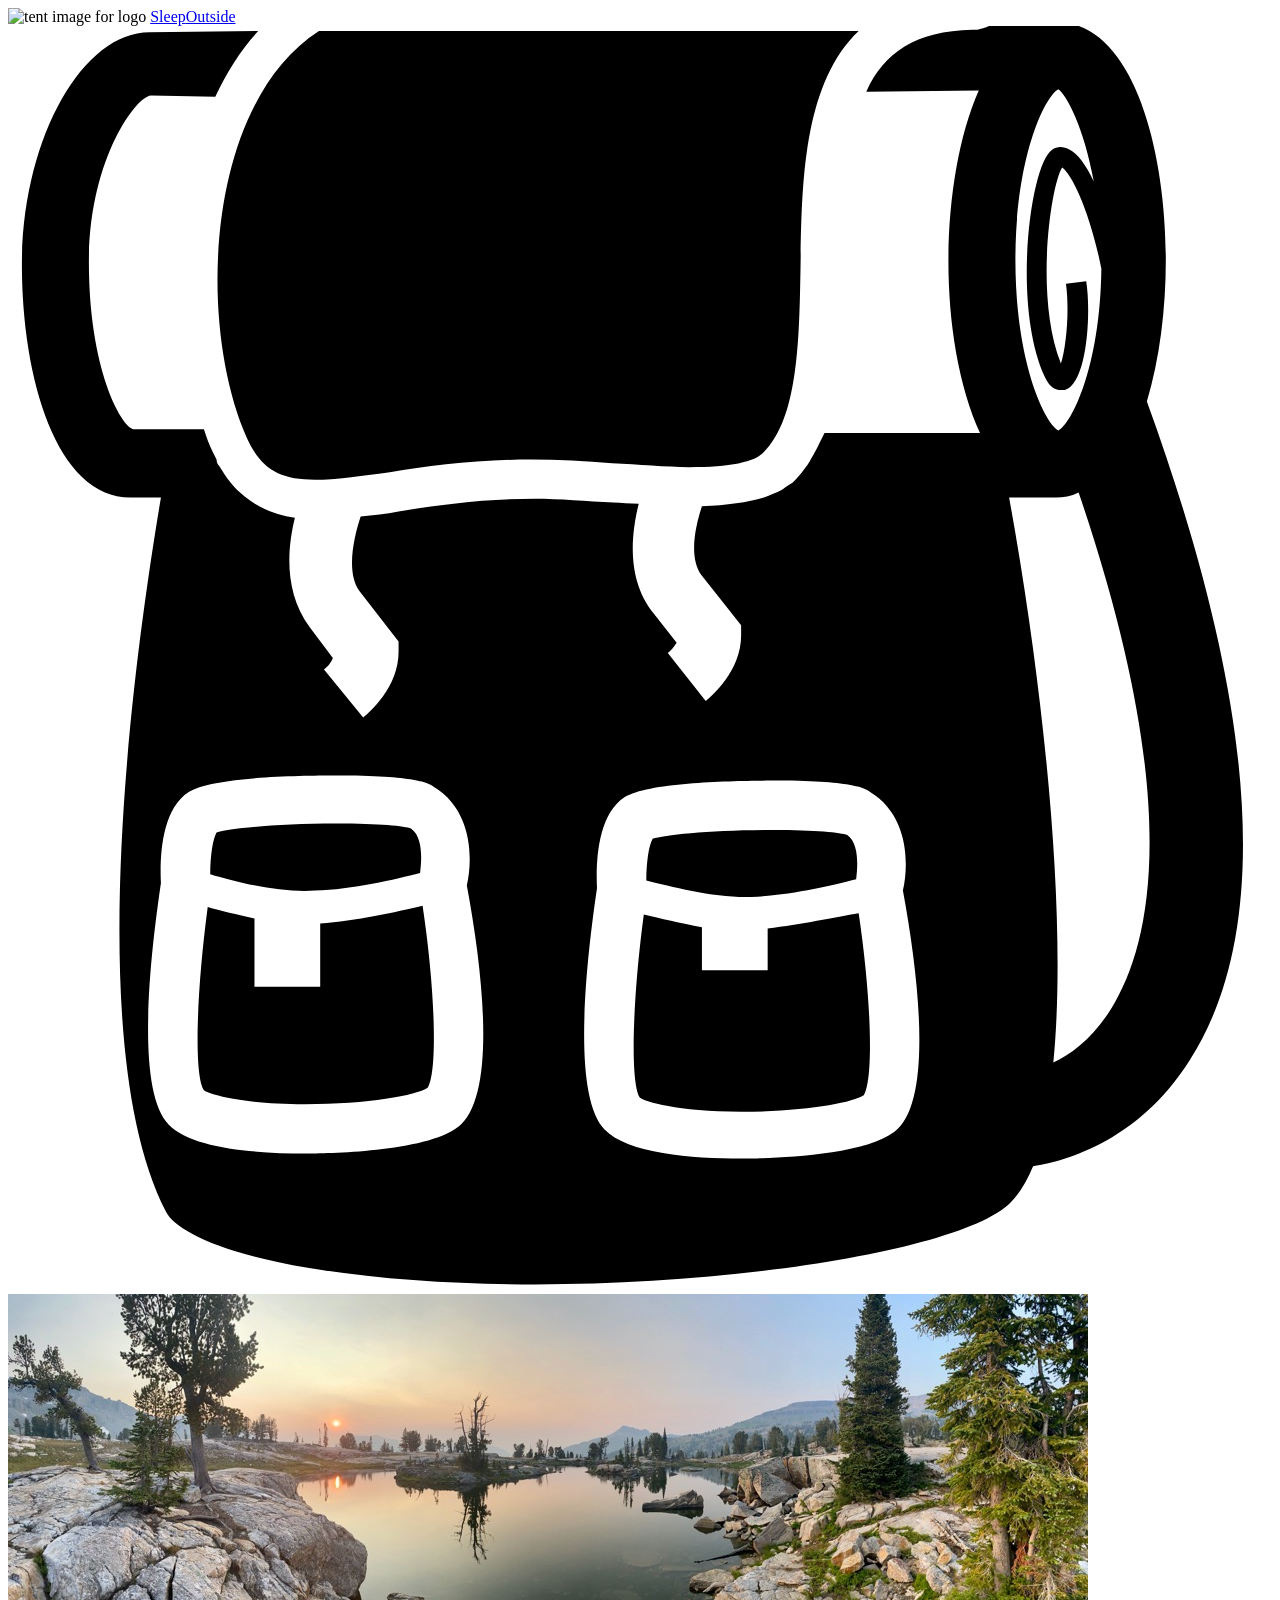
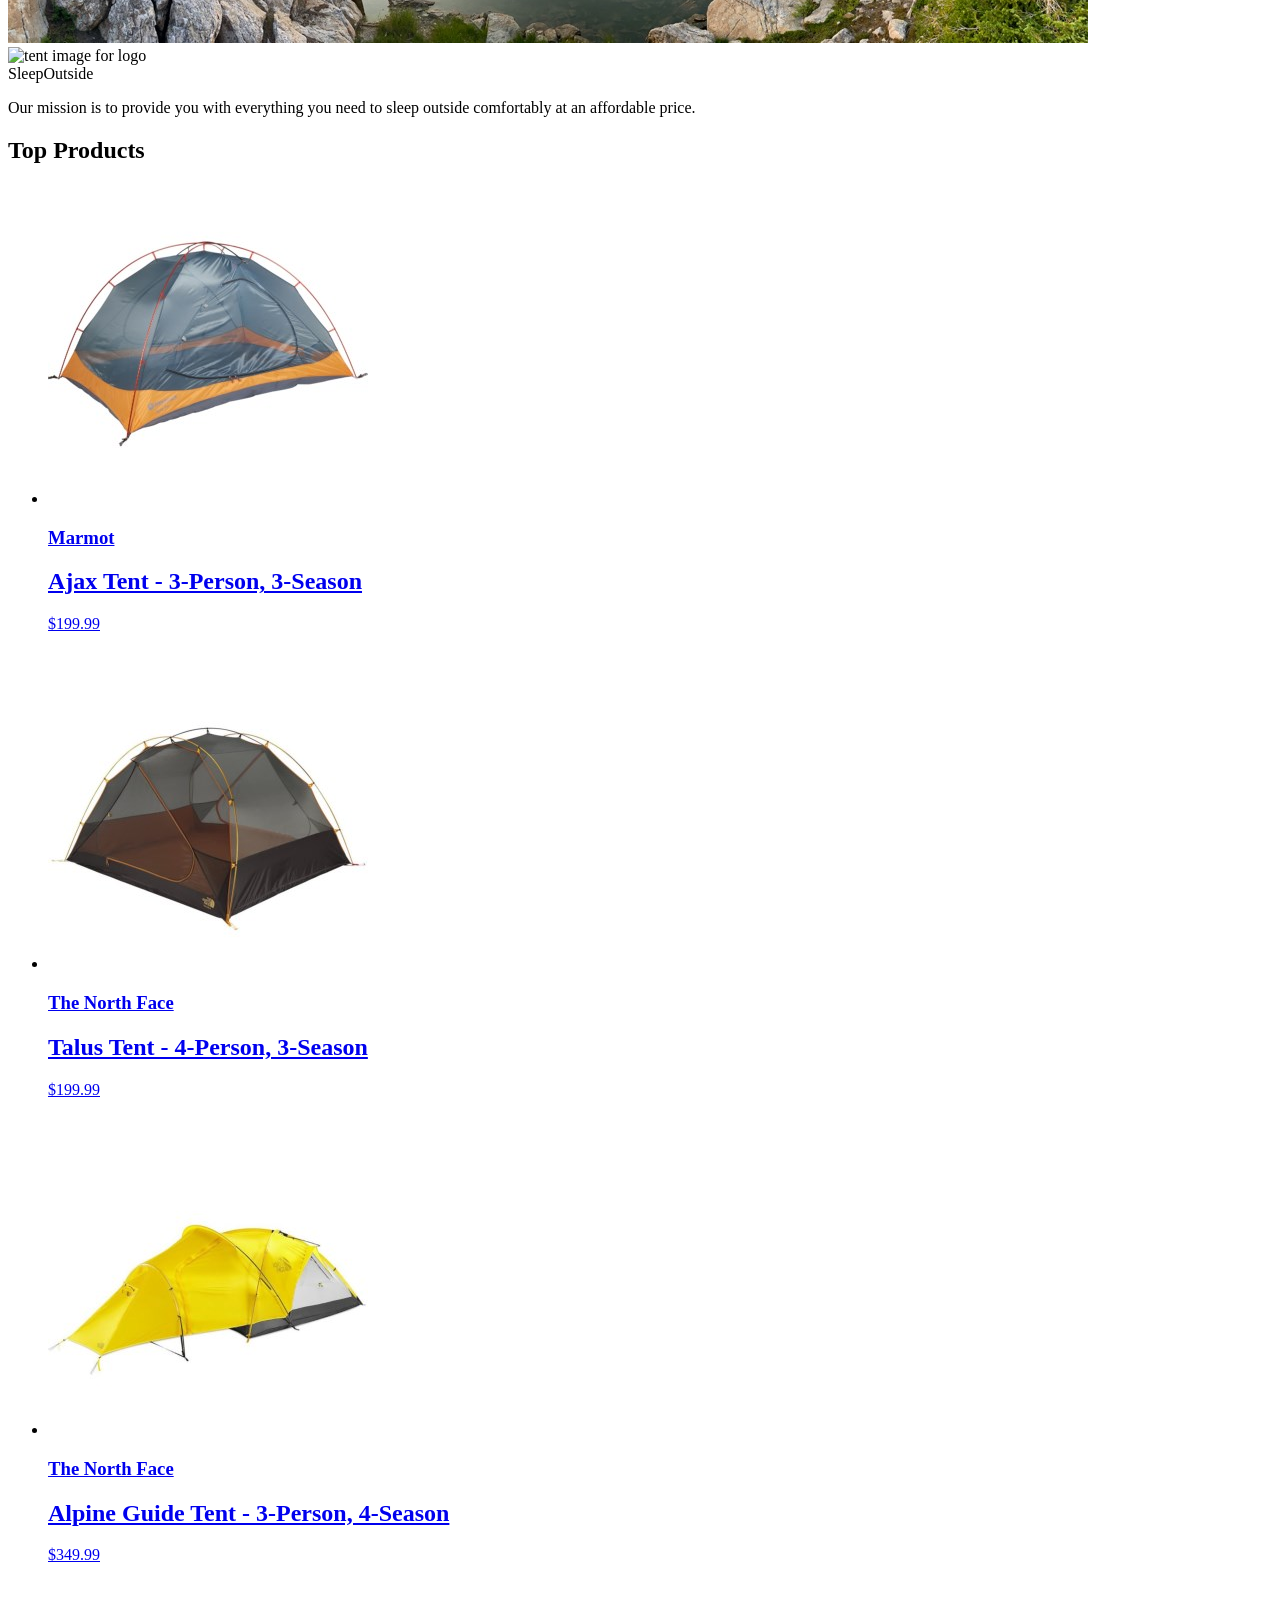
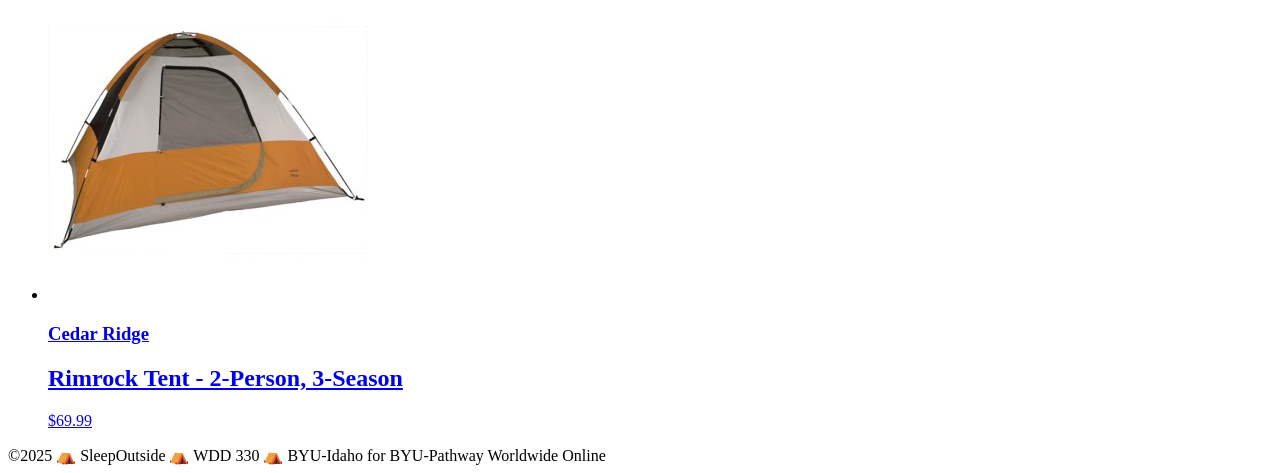
==== src/index.html @ 834e5cae "Initial commit" ====
<!doctype html>
<html lang="en">
  <head>
    <meta charset="UTF-8" />
    <meta name="viewport" content="width=device-width, initial-scale=1.0" />
    <title>Sleep Outside | Home</title>
    <link rel="stylesheet" href="/css/style.css" />
  </head>

  <body>
    <header class="divider">
      <div class="logo">
        <img src="/images/noun_Tent_2517.svg" alt="tent image for logo" />
        <a href="index.html"> Sleep<span class="highlight">Outside</span></a>
      </div>
      <div class="cart">
        <a href="cart/index.html">
          <svg xmlns="http://www.w3.org/2000/svg" viewBox="0 0 100 100">
            <path
              d="M18.9 32.6c1.1 2.4 2.5 3.3 5.4 3.3 1.6 0 3.6-0.3 5.9-0.6 3.2-0.5 6.9-1 11.2-1 2.1 0 4.3 0.1 6.4 0.3 2.1 0.1 4.2 0.3 6.1 0.3 3.2 0 5.2-0.4 5.9-1.2 2.7-2.7 2.8-8.8 2.9-14.6 0.1-6.7 0.2-14.5 4.6-18.7 -0.5 0-1 0-1.6 0 -14.2 0-37.5 0-41.1 0C15.6 6.2 14.9 23.6 18.9 32.6z"
            />
            <path
              d="M90.1 29.7c1-3.3 1.5-7.3 1.5-11.2 0-9-2.7-18.8-8.6-18.8 -0.1 0-0.2 0-0.3 0L77.8-0.1c-0.3 0.2-0.8 0.3-1.1 0.4 0 0 0 0 0 0 -0.2 0-0.3 0-0.4 0 -4.5 0.1-7 1.8-8.4 4.9l8.9-0.1c-1.6 3.6-2.4 8.7-2.4 13.5 0 4.9 0.8 9.9 2.5 13.6l-12.3 0c-0.2 0.4-0.4 0.8-0.6 1.2 -0.2 0.4-0.4 0.7-0.6 1.1 -0.1 0.1-0.1 0.2-0.2 0.3 -0.3 0.4-0.5 0.7-0.9 1.1 0 0 0 0 0 0 0 0-0.1 0.1-0.1 0.1 -0.1 0.1-0.2 0.2-0.4 0.3 -0.2 0.1-0.4 0.3-0.6 0.4 0 0 0 0 0 0 -0.4 0.2-0.9 0.4-1.4 0.6 -1.3 0.4-2.9 0.6-4.9 0.7 -0.5 1.5-1.1 4.1 0 5.5l3.1 3.9 0 0.8c0 2.8-2.3 4.8-2.8 5.2l-3-3.8c0.3-0.2 0.5-0.5 0.7-0.8l-1.8-2.3c-2.2-2.7-1.8-6.3-1.2-8.7 -0.7 0-1.4-0.1-2-0.1 -2.1-0.1-4.3-0.3-6.2-0.3 -4.1 0-7.7 0.5-10.8 1 -1 0.2-2 0.3-3 0.4 -0.5 1.5-1.2 4.4-0.1 5.9l3.1 4 0 0.8c0 2.8-2.3 4.8-2.8 5.2l-3.1-3.8c0.3-0.2 0.6-0.6 0.7-0.9l-1.8-2.4c-2.1-2.8-1.8-6.3-1.2-8.7 -1.6-0.2-2.9-0.8-4-1.7h0c-0.8-0.6-1.4-1.4-2-2.4 -0.1-0.1-0.2-0.3-0.2-0.5 -0.1-0.2-0.2-0.4-0.3-0.6 -0.3-0.6-0.5-1.2-0.7-1.8l-5.6 0c-1-0.3-3.5-4.8-3.5-13.2 0-8.1 3.7-13.1 4.9-13.2L16.4 5.6c0.9-1.9 2-3.7 3.4-5.2L11.2 0.5c-5.4 0-10.1 8.6-10.1 18.4 0 8.9 2.7 18.4 8.6 18.4h2.4c-1.8 10.7-6.6 43 0.4 56.5 0.7 1.4 4.3 3.4 12.2 4.6 20.2 3.1 49.8-0.5 54.6-5.3 0.7-0.7 1.3-1.7 1.8-2.9 2-0.3 8.2-1.7 12.4-8.4C100.1 71.5 98.9 53.9 90.1 29.7zM35.6 87.1c-2.6 2-10.5 2.1-12.1 2.1 0 0 0 0 0 0 -3.9 0-9-0.4-10.8-2.3 -2.6-2.7-1.5-13-0.6-19.1 -0.1-1.9 0-5.8 2.2-7.2 1.9-1.2 8.7-1.3 11.6-1.3 6.4 0 7.4 0.6 7.8 0.9 3 1.8 3.1 5.6 2.6 7.8C37.7 75.5 38.6 84.8 35.6 87.1zM70.1 87.5c-2.6 2-10.5 2.1-12.1 2.1 0 0 0 0 0 0 -3.9 0-9-0.4-10.8-2.3 -2.6-2.7-1.5-13-0.6-19.1 -0.1-1.9 0-5.8 2.2-7.2 1.9-1.2 8.7-1.3 11.6-1.3 6.4 0 7.4 0.6 7.8 0.9 3 1.8 3.1 5.6 2.6 7.8C72.2 76 73.1 85.3 70.1 87.5zM85.9 12.3c-0.6-1.3-1.3-2.2-1.9-2.5 -0.5-0.3-1-0.3-1.4 0 -1.7 1.1-3.2 12.2-0.6 17.9 0.4 0.9 0.9 1.1 1.3 1.1 0.1 0 0.2 0 0.3 0 1.8-0.5 2.1-6.2 1.7-8.6l-1.6 0.2c0.3 2.2 0 5.1-0.4 6.3 -2.1-5.3-0.8-14.1 0.1-15.5 0.8 0.6 2.2 3.5 3.1 8 -0.1 7.9-2.4 12.3-3.4 12.8 -1-0.5-3.4-5.2-3.4-13.5 0-8.3 2.4-13 3.4-13.5C83.7 5.4 85.1 7.9 85.9 12.3zM87.3 77.7c-1.4 2.3-3.1 3.6-4.6 4.3 1.2-12.2-1-31-3.5-44.7h3.3c0.1 0 0.3 0 0.4 0 0.6 0 1.2-0.1 1.8-0.4C92.8 60.7 90.7 72.2 87.3 77.7z"
            />
            <path
              d="M24.7 71v5h-5.2v-5.4c-1.4-0.3-2.7-0.6-3.7-0.9 -0.9 6.8-1.1 13.3-0.3 14.5 0.4 0.3 2.9 1.1 8 1.1h0c5 0 8.8-0.7 9.7-1.3 0.8-1.3 0.6-7.7-0.4-14.4C30.7 70.1 27.5 70.8 24.7 71z"
            />
            <path
              d="M58.8 68.9c2.9-0.1 6.4-0.9 8.3-1.4 0.1-0.8 0.3-2.8-0.7-3.5 -0.5-0.2-2.5-0.4-5.9-0.4 -4.9 0-8.6 0.4-9.5 0.7 -0.3 0.5-0.5 1.9-0.5 3.3C52.5 68.1 56 69 58.8 68.9z"
            />
            <path
              d="M24.3 68.4c2.9-0.1 6.4-0.9 8.3-1.4 0.1-0.8 0.3-2.8-0.7-3.5 -0.5-0.2-2.5-0.4-5.9-0.4 -4.9 0-8.6 0.4-9.5 0.7 -0.3 0.5-0.5 1.9-0.5 3.3C18 67.7 21.5 68.6 24.3 68.4z"
            />
            <path
              d="M60.1 71.4v3.3h-5.2v-3.4c-1.7-0.3-3.3-0.7-4.6-1 -0.9 6.8-1.1 13.3-0.3 14.5 0.4 0.3 2.9 1.1 8 1.1h0c5 0 8.8-0.7 9.7-1.3 0.8-1.3 0.6-7.7-0.4-14.4C65.5 70.5 62.7 71.1 60.1 71.4z"
            />

            <!-- <text x="0" y="115" fill="#000000" font-size="5px" font-weight="bold" font-family="'Helvetica Neue', Helvetica, Arial-Unicode, Arial, Sans-serif">Created by Natalia Woodroffe</text>
            <text x="0" y="120" fill="#000000" font-size="5px" font-weight="bold" font-family="'Helvetica Neue', Helvetica, Arial-Unicode, Arial, Sans-serif">from the Noun Project</text> -->
          </svg>
        </a>
      </div>
    </header>
    <main class="divider">
      <div class="hero">
        <img
          src="/images/banner-sm.jpg"
          srcset="images/banner-sm.jpg 500w, images/banner.jpg"
          alt="image of a high mountain lake"
        />
        <div class="logo logo--square">
          <img src="/images/noun_Tent_2517.svg" alt="tent image for logo" />
          <div>Sleep<span class="highlight">Outside</span></div>
        </div>
        <div class="mission">
          <p>
            Our mission is to provide you with everything you need to sleep
            outside comfortably at an affordable price.
          </p>
        </div>
      </div>

      <section class="products">
        <h2>Top Products</h2>
        <ul class="product-list">
          <li class="product-card">
            <a href="product_pages/marmot-ajax-3.html">
              <img
                src="images/tents/marmot-ajax-tent-3-person-3-season-in-pale-pumpkin-terracotta~p~880rr_01~320.jpg"
                alt="Marmot Ajax tent"
              />
              <h3 class="card__brand">Marmot</h3>
              <h2 class="card__name">Ajax Tent - 3-Person, 3-Season</h2>
              <p class="product-card__price">$199.99</p>
            </a>
          </li>
          <li class="product-card">
            <a href="product_pages/northface-talus-4.html">
              <img
                src="images/tents/the-north-face-talus-tent-4-person-3-season-in-golden-oak-saffron-yellow~p~985rf_01~320.jpg"
                alt="Talus Tent - 4-Person, 3-Season"
              />
              <h3 class="card__brand">The North Face</h3>
              <h2 class="card__name">Talus Tent - 4-Person, 3-Season</h2>
              <p class="product-card__price">$199.99</p>
            </a>
          </li>
          <li class="product-card">
            <a href="product_pages/northface-alpine-3.html">
              <img
                src="images/tents/the-north-face-alpine-guide-tent-3-person-4-season-in-canary-yellow-high-rise-grey~p~985pr_01~320.jpg"
                alt="Alpine Guide Tent - 3-Person, 4-Season"
              />
              <h3 class="card__brand">The North Face</h3>
              <h2 class="card__name">Alpine Guide Tent - 3-Person, 4-Season</h2>
              <p class="product-card__price">$349.99</p>
            </a>
          </li>
          <li class="product-card">
            <a href="product_pages/cedar-ridge-rimrock-2.html">
              <img
                src="images/tents/cedar-ridge-rimrock-tent-2-person-3-season-in-rust-clay~p~344yj_01~320.jpg"
                alt="Rimrock Tent - 2-Person, 3-Season"
              />
              <h3 class="card__brand">Cedar Ridge</h3>
              <h2 class="card__name">Rimrock Tent - 2-Person, 3-Season</h2>
              <p class="product-card__price">$69.99</p>
            </a>
          </li>
        </ul>
      </section>
    </main>
    <footer>
      &copy;2025 ⛺ SleepOutside ⛺ WDD 330 ⛺ BYU-Idaho for BYU-Pathway
      Worldwide Online
    </footer>
  </body>
</html>
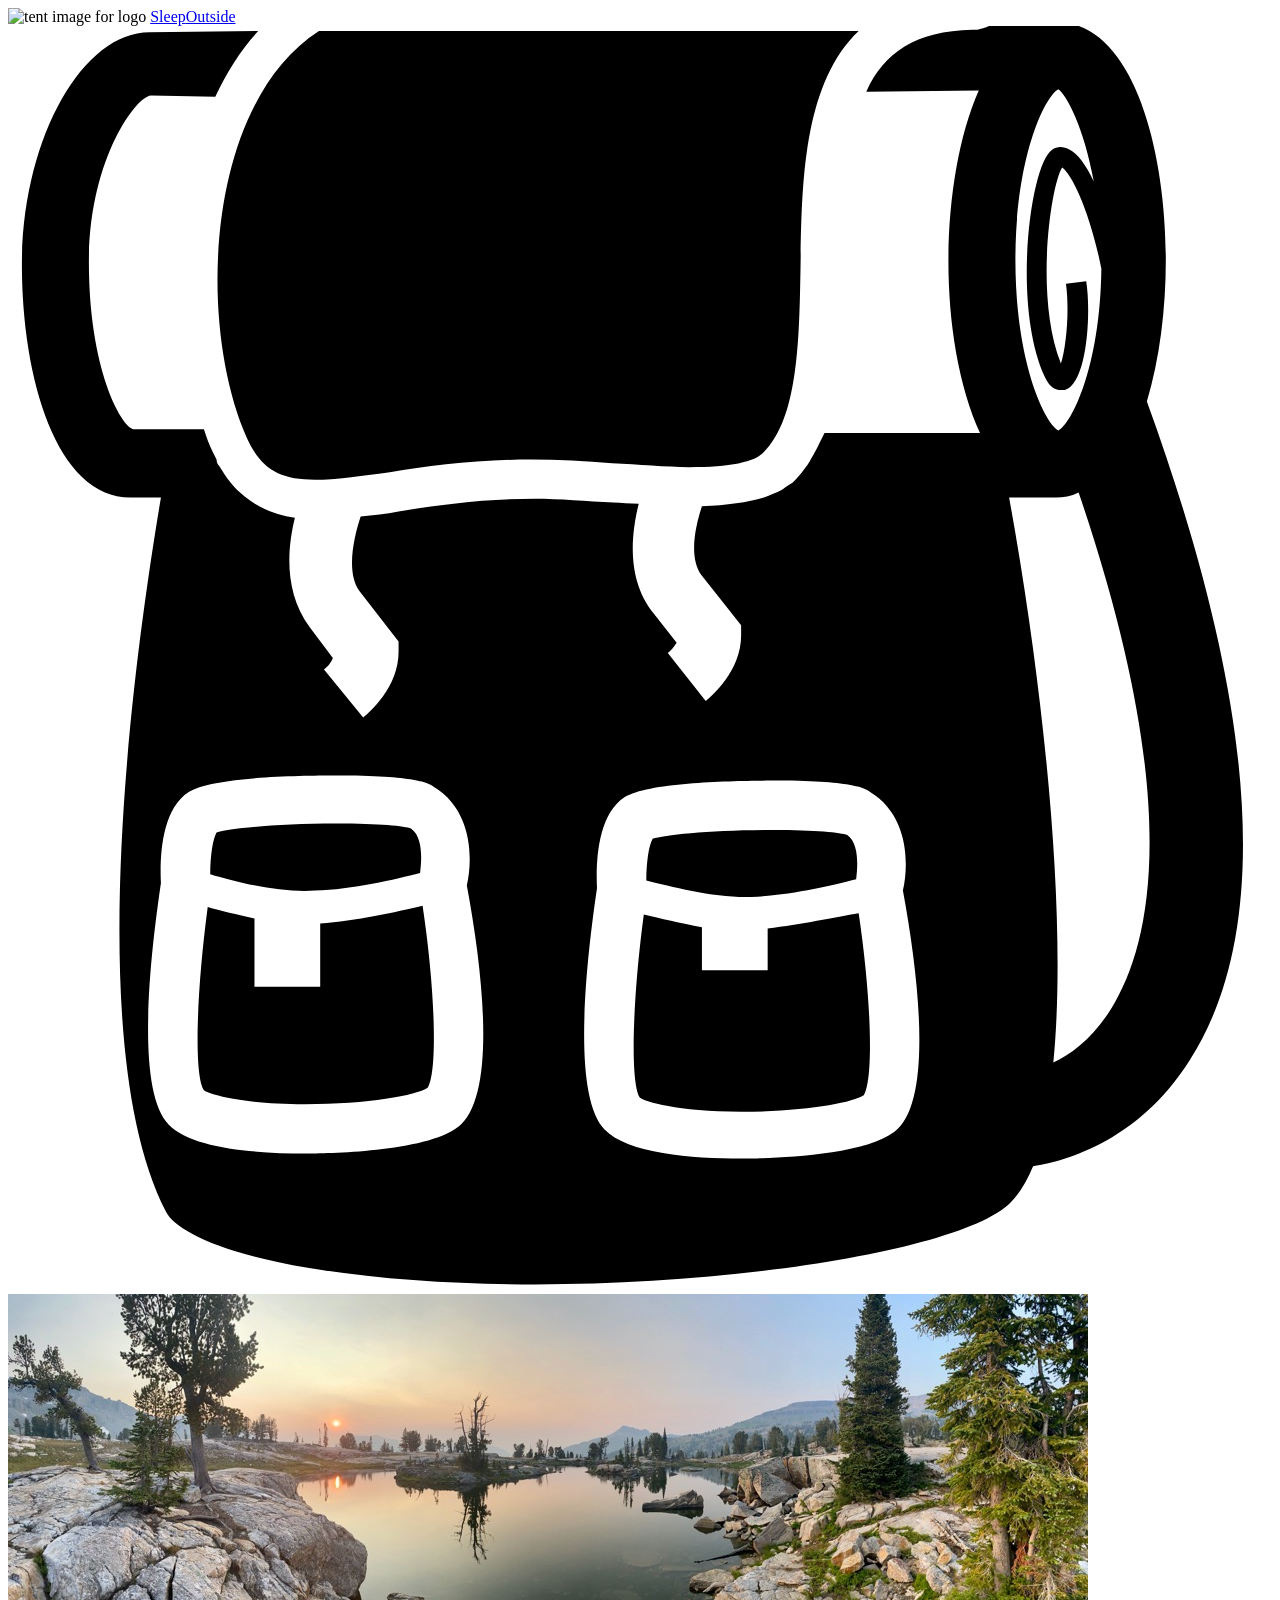
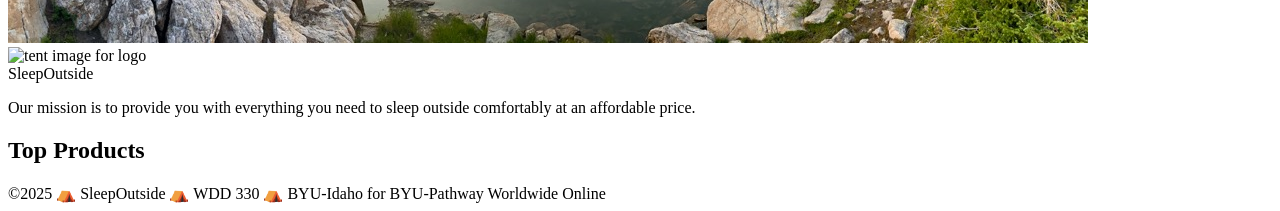
==== commit 2d3f9b2d: "Finished w2" ====
--- a/src/index.html
+++ b/src/index.html
@@ -5,6 +5,7 @@
     <meta name="viewport" content="width=device-width, initial-scale=1.0" />
     <title>Sleep Outside | Home</title>
     <link rel="stylesheet" href="/css/style.css" />
+    <script src="js/main.js" type="module"></script>
   </head>
 
   <body>
@@ -59,54 +60,11 @@
           </p>
         </div>
       </div>
-
+      
       <section class="products">
         <h2>Top Products</h2>
         <ul class="product-list">
-          <li class="product-card">
-            <a href="product_pages/marmot-ajax-3.html">
-              <img
-                src="images/tents/marmot-ajax-tent-3-person-3-season-in-pale-pumpkin-terracotta~p~880rr_01~320.jpg"
-                alt="Marmot Ajax tent"
-              />
-              <h3 class="card__brand">Marmot</h3>
-              <h2 class="card__name">Ajax Tent - 3-Person, 3-Season</h2>
-              <p class="product-card__price">$199.99</p>
-            </a>
-          </li>
-          <li class="product-card">
-            <a href="product_pages/northface-talus-4.html">
-              <img
-                src="images/tents/the-north-face-talus-tent-4-person-3-season-in-golden-oak-saffron-yellow~p~985rf_01~320.jpg"
-                alt="Talus Tent - 4-Person, 3-Season"
-              />
-              <h3 class="card__brand">The North Face</h3>
-              <h2 class="card__name">Talus Tent - 4-Person, 3-Season</h2>
-              <p class="product-card__price">$199.99</p>
-            </a>
-          </li>
-          <li class="product-card">
-            <a href="product_pages/northface-alpine-3.html">
-              <img
-                src="images/tents/the-north-face-alpine-guide-tent-3-person-4-season-in-canary-yellow-high-rise-grey~p~985pr_01~320.jpg"
-                alt="Alpine Guide Tent - 3-Person, 4-Season"
-              />
-              <h3 class="card__brand">The North Face</h3>
-              <h2 class="card__name">Alpine Guide Tent - 3-Person, 4-Season</h2>
-              <p class="product-card__price">$349.99</p>
-            </a>
-          </li>
-          <li class="product-card">
-            <a href="product_pages/cedar-ridge-rimrock-2.html">
-              <img
-                src="images/tents/cedar-ridge-rimrock-tent-2-person-3-season-in-rust-clay~p~344yj_01~320.jpg"
-                alt="Rimrock Tent - 2-Person, 3-Season"
-              />
-              <h3 class="card__brand">Cedar Ridge</h3>
-              <h2 class="card__name">Rimrock Tent - 2-Person, 3-Season</h2>
-              <p class="product-card__price">$69.99</p>
-            </a>
-          </li>
+          
         </ul>
       </section>
     </main>
@@ -115,4 +73,4 @@
       Worldwide Online
     </footer>
   </body>
-</html>
+</html>
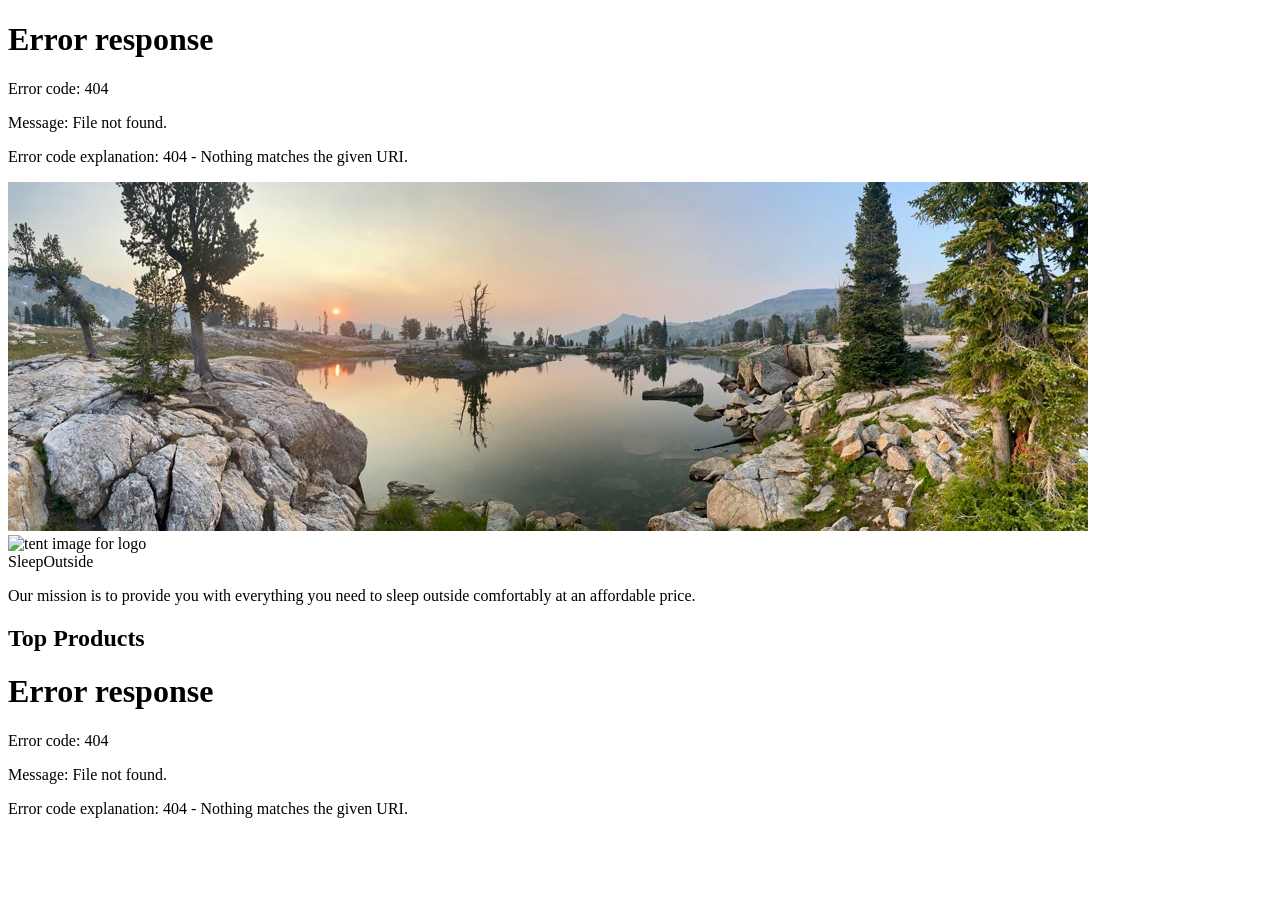
==== commit 151cf15e: "finished team activity for week 3" ====
--- a/src/index.html
+++ b/src/index.html
@@ -9,38 +9,8 @@
   </head>
 
   <body>
-    <header class="divider">
-      <div class="logo">
-        <img src="/images/noun_Tent_2517.svg" alt="tent image for logo" />
-        <a href="index.html"> Sleep<span class="highlight">Outside</span></a>
-      </div>
-      <div class="cart">
-        <a href="cart/index.html">
-          <svg xmlns="http://www.w3.org/2000/svg" viewBox="0 0 100 100">
-            <path
-              d="M18.9 32.6c1.1 2.4 2.5 3.3 5.4 3.3 1.6 0 3.6-0.3 5.9-0.6 3.2-0.5 6.9-1 11.2-1 2.1 0 4.3 0.1 6.4 0.3 2.1 0.1 4.2 0.3 6.1 0.3 3.2 0 5.2-0.4 5.9-1.2 2.7-2.7 2.8-8.8 2.9-14.6 0.1-6.7 0.2-14.5 4.6-18.7 -0.5 0-1 0-1.6 0 -14.2 0-37.5 0-41.1 0C15.6 6.2 14.9 23.6 18.9 32.6z"
-            />
-            <path
-              d="M90.1 29.7c1-3.3 1.5-7.3 1.5-11.2 0-9-2.7-18.8-8.6-18.8 -0.1 0-0.2 0-0.3 0L77.8-0.1c-0.3 0.2-0.8 0.3-1.1 0.4 0 0 0 0 0 0 -0.2 0-0.3 0-0.4 0 -4.5 0.1-7 1.8-8.4 4.9l8.9-0.1c-1.6 3.6-2.4 8.7-2.4 13.5 0 4.9 0.8 9.9 2.5 13.6l-12.3 0c-0.2 0.4-0.4 0.8-0.6 1.2 -0.2 0.4-0.4 0.7-0.6 1.1 -0.1 0.1-0.1 0.2-0.2 0.3 -0.3 0.4-0.5 0.7-0.9 1.1 0 0 0 0 0 0 0 0-0.1 0.1-0.1 0.1 -0.1 0.1-0.2 0.2-0.4 0.3 -0.2 0.1-0.4 0.3-0.6 0.4 0 0 0 0 0 0 -0.4 0.2-0.9 0.4-1.4 0.6 -1.3 0.4-2.9 0.6-4.9 0.7 -0.5 1.5-1.1 4.1 0 5.5l3.1 3.9 0 0.8c0 2.8-2.3 4.8-2.8 5.2l-3-3.8c0.3-0.2 0.5-0.5 0.7-0.8l-1.8-2.3c-2.2-2.7-1.8-6.3-1.2-8.7 -0.7 0-1.4-0.1-2-0.1 -2.1-0.1-4.3-0.3-6.2-0.3 -4.1 0-7.7 0.5-10.8 1 -1 0.2-2 0.3-3 0.4 -0.5 1.5-1.2 4.4-0.1 5.9l3.1 4 0 0.8c0 2.8-2.3 4.8-2.8 5.2l-3.1-3.8c0.3-0.2 0.6-0.6 0.7-0.9l-1.8-2.4c-2.1-2.8-1.8-6.3-1.2-8.7 -1.6-0.2-2.9-0.8-4-1.7h0c-0.8-0.6-1.4-1.4-2-2.4 -0.1-0.1-0.2-0.3-0.2-0.5 -0.1-0.2-0.2-0.4-0.3-0.6 -0.3-0.6-0.5-1.2-0.7-1.8l-5.6 0c-1-0.3-3.5-4.8-3.5-13.2 0-8.1 3.7-13.1 4.9-13.2L16.4 5.6c0.9-1.9 2-3.7 3.4-5.2L11.2 0.5c-5.4 0-10.1 8.6-10.1 18.4 0 8.9 2.7 18.4 8.6 18.4h2.4c-1.8 10.7-6.6 43 0.4 56.5 0.7 1.4 4.3 3.4 12.2 4.6 20.2 3.1 49.8-0.5 54.6-5.3 0.7-0.7 1.3-1.7 1.8-2.9 2-0.3 8.2-1.7 12.4-8.4C100.1 71.5 98.9 53.9 90.1 29.7zM35.6 87.1c-2.6 2-10.5 2.1-12.1 2.1 0 0 0 0 0 0 -3.9 0-9-0.4-10.8-2.3 -2.6-2.7-1.5-13-0.6-19.1 -0.1-1.9 0-5.8 2.2-7.2 1.9-1.2 8.7-1.3 11.6-1.3 6.4 0 7.4 0.6 7.8 0.9 3 1.8 3.1 5.6 2.6 7.8C37.7 75.5 38.6 84.8 35.6 87.1zM70.1 87.5c-2.6 2-10.5 2.1-12.1 2.1 0 0 0 0 0 0 -3.9 0-9-0.4-10.8-2.3 -2.6-2.7-1.5-13-0.6-19.1 -0.1-1.9 0-5.8 2.2-7.2 1.9-1.2 8.7-1.3 11.6-1.3 6.4 0 7.4 0.6 7.8 0.9 3 1.8 3.1 5.6 2.6 7.8C72.2 76 73.1 85.3 70.1 87.5zM85.9 12.3c-0.6-1.3-1.3-2.2-1.9-2.5 -0.5-0.3-1-0.3-1.4 0 -1.7 1.1-3.2 12.2-0.6 17.9 0.4 0.9 0.9 1.1 1.3 1.1 0.1 0 0.2 0 0.3 0 1.8-0.5 2.1-6.2 1.7-8.6l-1.6 0.2c0.3 2.2 0 5.1-0.4 6.3 -2.1-5.3-0.8-14.1 0.1-15.5 0.8 0.6 2.2 3.5 3.1 8 -0.1 7.9-2.4 12.3-3.4 12.8 -1-0.5-3.4-5.2-3.4-13.5 0-8.3 2.4-13 3.4-13.5C83.7 5.4 85.1 7.9 85.9 12.3zM87.3 77.7c-1.4 2.3-3.1 3.6-4.6 4.3 1.2-12.2-1-31-3.5-44.7h3.3c0.1 0 0.3 0 0.4 0 0.6 0 1.2-0.1 1.8-0.4C92.8 60.7 90.7 72.2 87.3 77.7z"
-            />
-            <path
-              d="M24.7 71v5h-5.2v-5.4c-1.4-0.3-2.7-0.6-3.7-0.9 -0.9 6.8-1.1 13.3-0.3 14.5 0.4 0.3 2.9 1.1 8 1.1h0c5 0 8.8-0.7 9.7-1.3 0.8-1.3 0.6-7.7-0.4-14.4C30.7 70.1 27.5 70.8 24.7 71z"
-            />
-            <path
-              d="M58.8 68.9c2.9-0.1 6.4-0.9 8.3-1.4 0.1-0.8 0.3-2.8-0.7-3.5 -0.5-0.2-2.5-0.4-5.9-0.4 -4.9 0-8.6 0.4-9.5 0.7 -0.3 0.5-0.5 1.9-0.5 3.3C52.5 68.1 56 69 58.8 68.9z"
-            />
-            <path
-              d="M24.3 68.4c2.9-0.1 6.4-0.9 8.3-1.4 0.1-0.8 0.3-2.8-0.7-3.5 -0.5-0.2-2.5-0.4-5.9-0.4 -4.9 0-8.6 0.4-9.5 0.7 -0.3 0.5-0.5 1.9-0.5 3.3C18 67.7 21.5 68.6 24.3 68.4z"
-            />
-            <path
-              d="M60.1 71.4v3.3h-5.2v-3.4c-1.7-0.3-3.3-0.7-4.6-1 -0.9 6.8-1.1 13.3-0.3 14.5 0.4 0.3 2.9 1.1 8 1.1h0c5 0 8.8-0.7 9.7-1.3 0.8-1.3 0.6-7.7-0.4-14.4C65.5 70.5 62.7 71.1 60.1 71.4z"
-            />
-
-            <!-- <text x="0" y="115" fill="#000000" font-size="5px" font-weight="bold" font-family="'Helvetica Neue', Helvetica, Arial-Unicode, Arial, Sans-serif">Created by Natalia Woodroffe</text>
-            <text x="0" y="120" fill="#000000" font-size="5px" font-weight="bold" font-family="'Helvetica Neue', Helvetica, Arial-Unicode, Arial, Sans-serif">from the Noun Project</text> -->
-          </svg>
-        </a>
-      </div>
+    <header id="main-header" class="divider">
+      
     </header>
     <main class="divider">
       <div class="hero">
@@ -68,9 +38,8 @@
         </ul>
       </section>
     </main>
-    <footer>
-      &copy;2025 ⛺ SleepOutside ⛺ WDD 330 ⛺ BYU-Idaho for BYU-Pathway
-      Worldwide Online
+    <footer id="main-footer">
+      
     </footer>
   </body>
 </html>
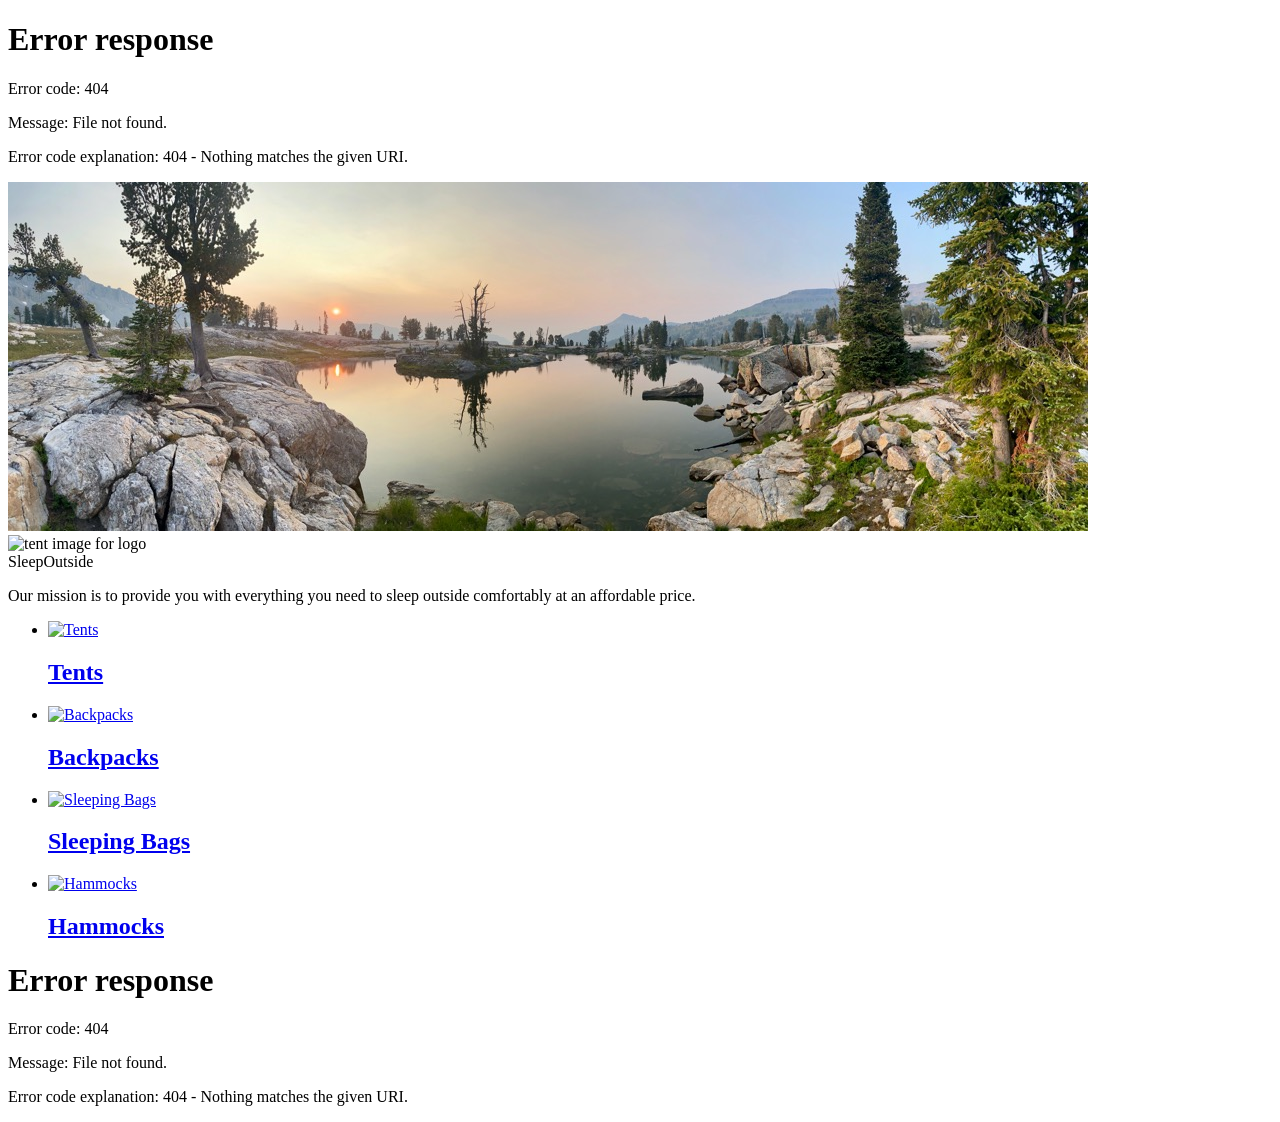
==== commit 36eef81b: "finished week 3 individual activity" ====
--- a/src/index.html
+++ b/src/index.html
@@ -32,11 +32,34 @@
       </div>
       
       <section class="products">
-        <h2>Top Products</h2>
-        <ul class="product-list">
-          
+        <ul class="product-grid">
+          <li>
+            <a href="/product_listing/index.html?category=tents">
+              <img src="images/category-tents.svg" alt="Tents" />
+              <h2>Tents</h2>
+            </a>
+          </li>
+          <li>
+            <a href="/product_listing/index.html?category=backpacks">
+              <img src="images/category-backpacks.svg" alt="Backpacks" />
+              <h2>Backpacks</h2>
+            </a>
+          </li>
+          <li>
+            <a href="/product_listing/index.html?category=sleeping-bags">
+              <img src="images/category-sleepingbags.svg" alt="Sleeping Bags" />
+              <h2>Sleeping Bags</h2>
+            </a>
+          </li>
+          <li>
+            <a href="/product_listing/index.html?category=hammocks">
+              <img src="images/category-hammocks.svg" alt="Hammocks" />
+              <h2>Hammocks</h2>
+            </a>
+          </li>
         </ul>
       </section>
+
     </main>
     <footer id="main-footer">
       
